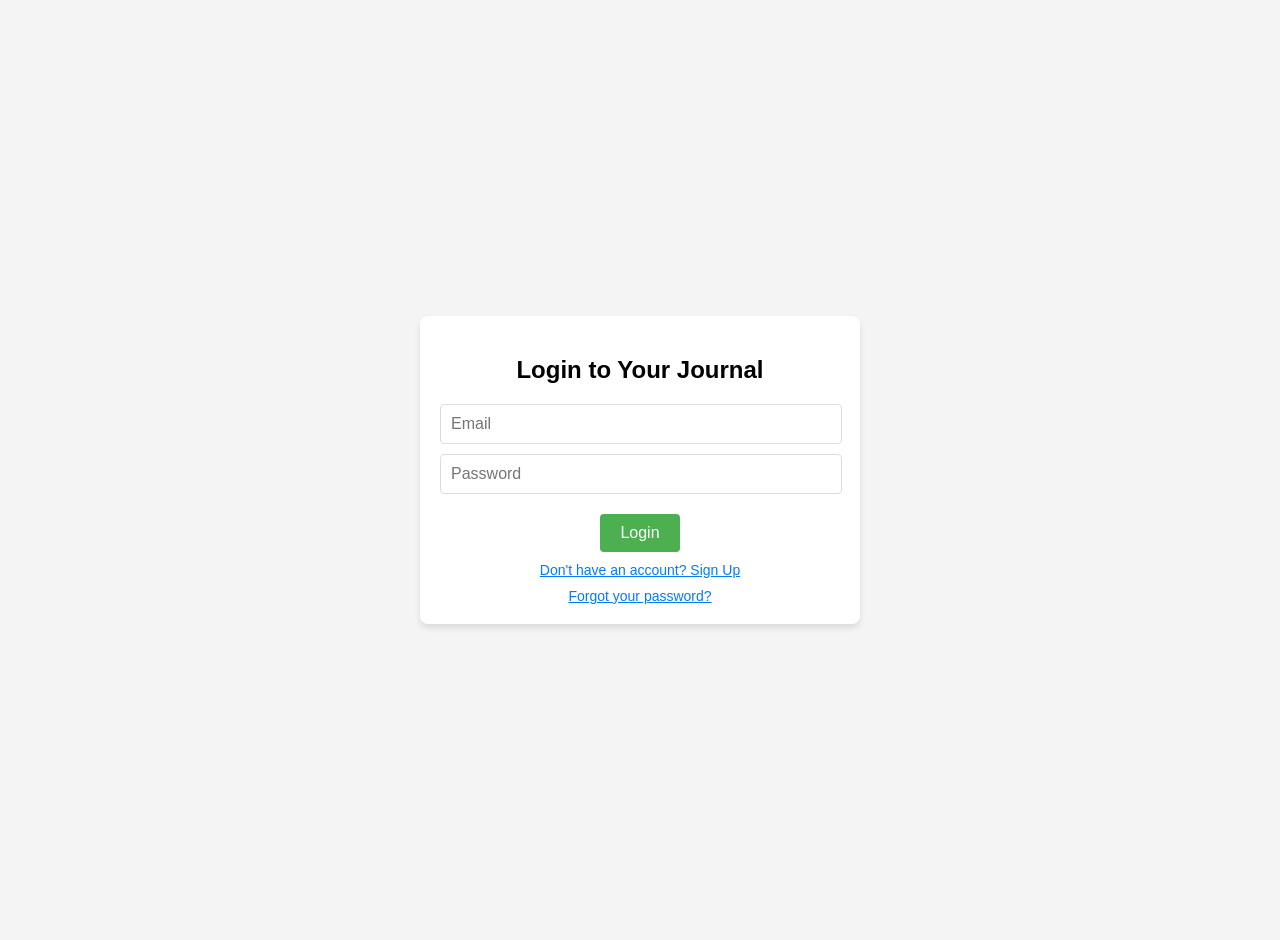
==== my-webapp/public/login.html @ 17fde897 "Working app with user login" ====
<!DOCTYPE html>
<html lang="en">
  <head>
    <meta charset="utf-8">
    <meta name="viewport" content="width=device-width, initial-scale=1">
    <title>Journal App - Login</title>

    <!-- Firebase SDK -->
    <script defer src="/__/firebase/10.14.1/firebase-app-compat.js"></script>
    <script defer src="/__/firebase/10.14.1/firebase-auth-compat.js"></script>
    <script defer src="/__/firebase/init.js"></script>

    <style>
      body {
        font-family: Arial, sans-serif;
        background-color: #f4f4f4;
        margin: 0;
        padding: 20px;
        display: flex;
        justify-content: center;
        align-items: center;
        height: 100vh;
      }

      .container {
        max-width: 400px;
        background-color: #fff;
        padding: 20px;
        border-radius: 8px;
        box-shadow: 0 4px 6px rgba(0, 0, 0, 0.1);
        text-align: center;
      }

      input {
        width: calc(100% - 20px);
        padding: 10px;
        margin-bottom: 10px;
        border: 1px solid #ddd;
        border-radius: 4px;
        font-size: 16px;
      }

      .btn {
        background-color: #4CAF50;
        color: white;
        padding: 10px 20px;
        border: none;
        cursor: pointer;
        border-radius: 4px;
        font-size: 16px;
        margin-top: 10px;
      }

      .btn:hover {
        background-color: #45a049;
      }

      .link {
        display: block;
        margin-top: 10px;
        font-size: 14px;
        color: #007bff;
        cursor: pointer;
        text-decoration: underline;
      }
    </style>
  </head>
  <body>
    <div class="container">
      <h2>Login to Your Journal</h2>
      <input type="email" id="email" placeholder="Email" required>
      <input type="password" id="password" placeholder="Password" required>
      <button id="login-btn" class="btn">Login</button>
      <p id="error-message" style="color: red; display: none;"></p>
      <span id="signup-link" class="link">Don't have an account? Sign Up</span>
      <span id="reset-link" class="link">Forgot your password?</span>
    </div>

    <script>
      document.addEventListener('DOMContentLoaded', function() {
        const auth = firebase.auth();
        const loginBtn = document.getElementById('login-btn');
        const emailInput = document.getElementById('email');
        const passwordInput = document.getElementById('password');
        const errorMessage = document.getElementById('error-message');
        const signupLink = document.getElementById('signup-link');
        const resetLink = document.getElementById('reset-link');

        // Login function
        loginBtn.onclick = function() {
          const email = emailInput.value;
          const password = passwordInput.value;

          auth.signInWithEmailAndPassword(email, password)
            .then(userCredential => {
              // Successful login
              window.location.href = 'index.html';  // Redirect to the main journal page
            })
            .catch(error => {
              console.error('Error logging in:', error);
              errorMessage.textContent = error.message;
              errorMessage.style.display = 'block';
            });
        };

        // Sign up function
        signupLink.onclick = function() {
          const email = prompt('Enter your email to sign up:');
          const password = prompt('Enter a password:');

          if (email && password) {
            auth.createUserWithEmailAndPassword(email, password)
              .then(userCredential => {
                // Successful sign up
                window.location.href = 'index.html';  // Redirect to the main journal page
              })
              .catch(error => {
                console.error('Error signing up:', error);
                errorMessage.textContent = error.message;
                errorMessage.style.display = 'block';
              });
          }
        };

        // Password reset function
        resetLink.onclick = function() {
          const email = prompt('Enter your email to reset your password:');

          if (email) {
            auth.sendPasswordResetEmail(email)
              .then(() => {
                alert('Password reset email sent!');
              })
              .catch(error => {
                console.error('Error sending password reset email:', error);
                errorMessage.textContent = error.message;
                errorMessage.style.display = 'block';
              });
          }
        };
      });
    </script>
  </body>
</html>
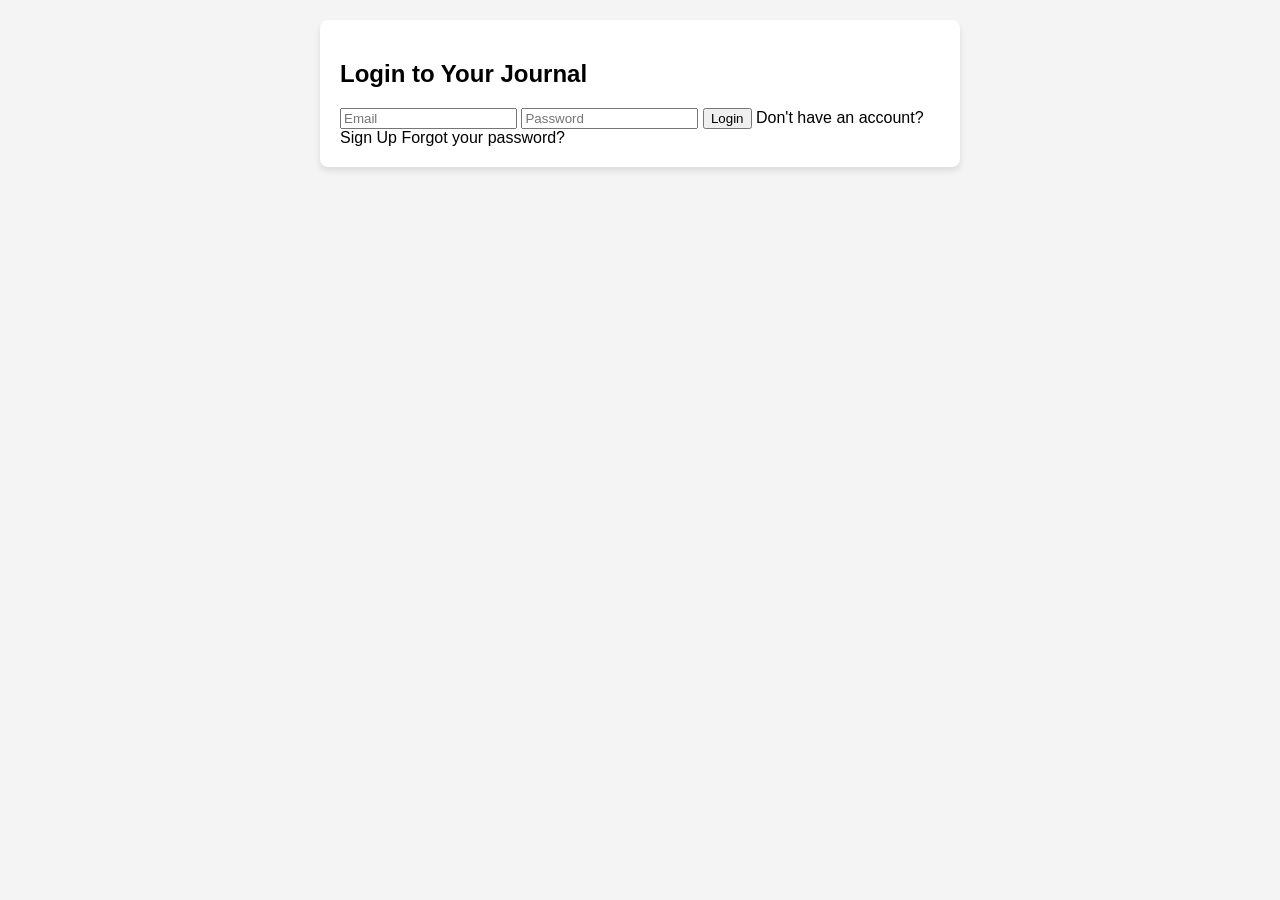
==== commit 69dfea9f: "Search function added" ====
--- a/my-webapp/public/login.html
+++ b/my-webapp/public/login.html
@@ -10,60 +10,8 @@
     <script defer src="/__/firebase/10.14.1/firebase-auth-compat.js"></script>
     <script defer src="/__/firebase/init.js"></script>
 
-    <style>
-      body {
-        font-family: Arial, sans-serif;
-        background-color: #f4f4f4;
-        margin: 0;
-        padding: 20px;
-        display: flex;
-        justify-content: center;
-        align-items: center;
-        height: 100vh;
-      }
-
-      .container {
-        max-width: 400px;
-        background-color: #fff;
-        padding: 20px;
-        border-radius: 8px;
-        box-shadow: 0 4px 6px rgba(0, 0, 0, 0.1);
-        text-align: center;
-      }
-
-      input {
-        width: calc(100% - 20px);
-        padding: 10px;
-        margin-bottom: 10px;
-        border: 1px solid #ddd;
-        border-radius: 4px;
-        font-size: 16px;
-      }
-
-      .btn {
-        background-color: #4CAF50;
-        color: white;
-        padding: 10px 20px;
-        border: none;
-        cursor: pointer;
-        border-radius: 4px;
-        font-size: 16px;
-        margin-top: 10px;
-      }
-
-      .btn:hover {
-        background-color: #45a049;
-      }
-
-      .link {
-        display: block;
-        margin-top: 10px;
-        font-size: 14px;
-        color: #007bff;
-        cursor: pointer;
-        text-decoration: underline;
-      }
-    </style>
+    <!-- Link to CSS File -->
+    <link rel="stylesheet" href="styles/style.css">
   </head>
   <body>
     <div class="container">
--- a/my-webapp/public/styles/style.css
+++ b/my-webapp/public/styles/style.css
@@ -0,0 +1,107 @@
+body {
+    font-family: Arial, sans-serif;
+    background-color: #f4f4f4;
+    margin: 0;
+    padding: 20px;
+  }
+  
+  .container {
+    max-width: 600px;
+    margin: 0 auto;
+    background-color: #fff;
+    padding: 20px;
+    border-radius: 8px;
+    box-shadow: 0 4px 6px rgba(0, 0, 0, 0.1);
+  }
+  
+  .logout-btn {
+    background-color: #f04a3e;
+    color: white;
+    padding: 10px;
+    border: none;
+    cursor: pointer;
+    border-radius: 4px;
+    font-size: 16px;
+    margin-bottom: 20px;
+  }
+  
+  textarea {
+    width: 100%;
+    height: 150px;
+    padding: 10px;
+    margin-bottom: 20px;
+    border: 1px solid #ddd;
+    border-radius: 4px;
+    font-size: 16px;
+  }
+  
+  .search-bar {
+    width: calc(100% - 20px);
+    padding: 10px;
+    margin-bottom: 20px;
+    border: 1px solid #ddd;
+    border-radius: 4px;
+    font-size: 16px;
+  }
+  
+  .entry-list {
+    list-style: none;
+    padding: 0;
+  }
+  
+  .entry-day {
+    font-size: 18px;
+    font-weight: bold;
+    color: #333;
+    margin-top: 20px;
+    margin-bottom: 10px;
+    border-bottom: 1px solid #ddd;
+    padding-bottom: 5px;
+  }
+  
+  .entry-list li {
+    margin-bottom: 15px;
+  }
+  
+  .entry {
+    background-color: #f9f9f9;
+    padding: 10px;
+    border: 1px solid #ddd;
+    border-radius: 4px;
+    box-shadow: 0 2px 4px rgba(0, 0, 0, 0.1);
+    position: relative;
+  }
+  
+  .timestamp {
+    font-size: 14px;
+    color: #555;
+    margin-bottom: 5px;
+    font-weight: bold;
+  }
+  
+  .entry-text {
+    font-size: 16px;
+    line-height: 1.6;
+    color: #333;
+    white-space: pre-wrap; /* Keeps line breaks in journal entries */
+  }
+  
+  .actions {
+    margin-top: 10px;
+  }
+  
+  .edit-btn, .delete-btn {
+    background-color: #f04a3e;
+    color: white;
+    border: none;
+    padding: 5px 10px;
+    cursor: pointer;
+    border-radius: 4px;
+    margin-right: 5px;
+    font-size: 14px;
+  }
+  
+  .edit-btn {
+    background-color: #4CAF50;
+  }
+  
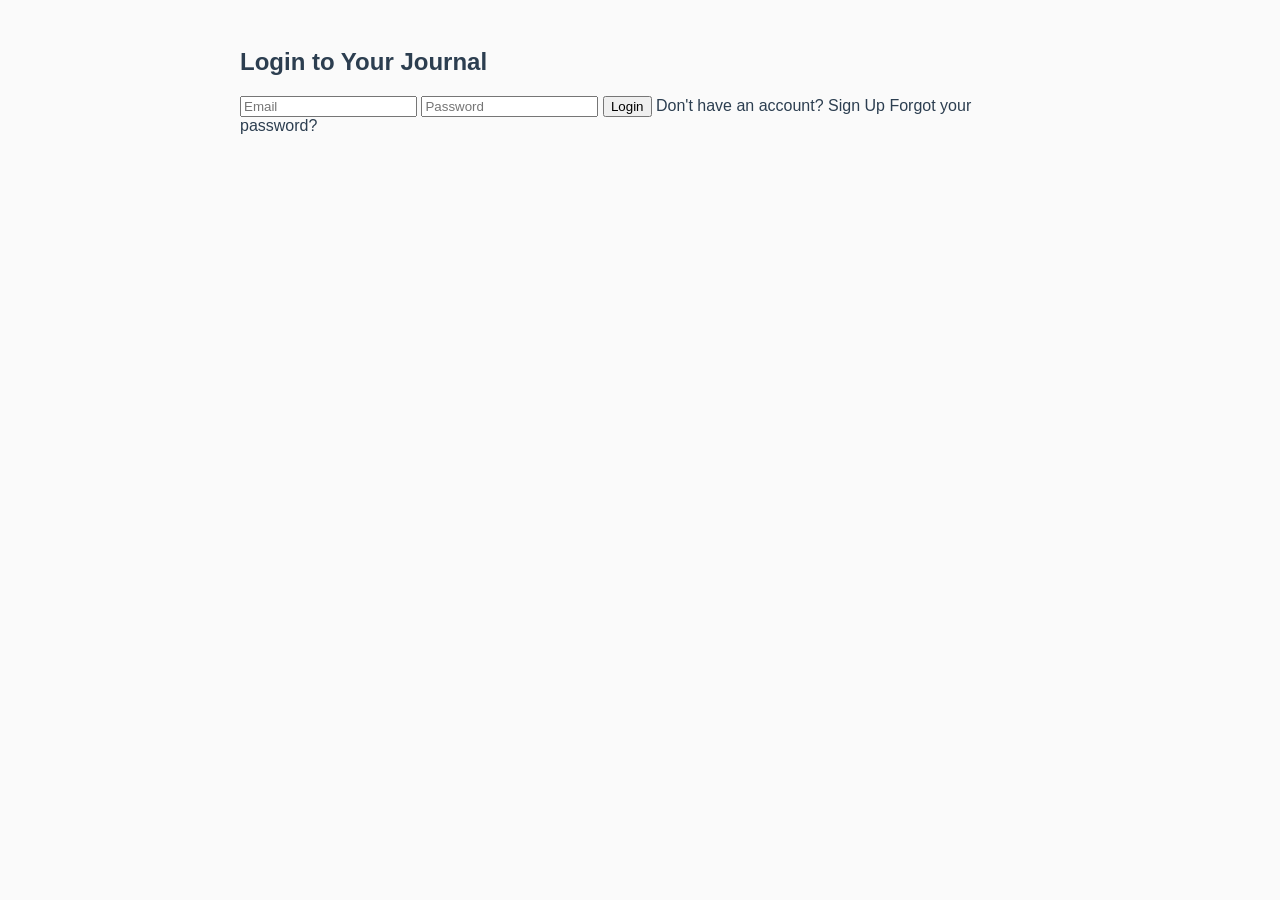
==== commit 0b4edbae: "Markdown, pin entries, export to TXT, inline editing, toasts, theme toggle, search, drag tabs, stats" ====
--- a/my-webapp/public/login.html
+++ b/my-webapp/public/login.html
@@ -20,6 +20,11 @@
       <input type="password" id="password" placeholder="Password" required>
       <button id="login-btn" class="btn">Login</button>
       <p id="error-message" style="color: red; display: none;"></p>
+      <div id="signup-form" style="display: none;">
+        <input type="email" id="signup-email" placeholder="Email" required>
+        <input type="password" id="signup-password" placeholder="Password" required>
+        <button id="signup-btn" class="btn">Sign Up</button>
+      </div>
       <span id="signup-link" class="link">Don't have an account? Sign Up</span>
       <span id="reset-link" class="link">Forgot your password?</span>
     </div>
@@ -33,6 +38,10 @@
         const errorMessage = document.getElementById('error-message');
         const signupLink = document.getElementById('signup-link');
         const resetLink = document.getElementById('reset-link');
+        const signupForm = document.getElementById('signup-form');
+        const signupBtn = document.getElementById('signup-btn');
+        const signupEmail = document.getElementById('signup-email');
+        const signupPassword = document.getElementById('signup-password');
 
         // Login function
         loginBtn.onclick = function() {
@@ -41,8 +50,7 @@
 
           auth.signInWithEmailAndPassword(email, password)
             .then(userCredential => {
-              // Successful login
-              window.location.href = 'index.html';  // Redirect to the main journal page
+              window.location.href = 'index.html';
             })
             .catch(error => {
               console.error('Error logging in:', error);
@@ -51,23 +59,32 @@
             });
         };
 
+        // Toggle signup form visibility
+        signupLink.onclick = function() {
+          signupForm.style.display = signupForm.style.display === 'none' ? 'block' : 'none';
+          errorMessage.style.display = 'none';
+        };
+
         // Sign up function
-        signupLink.onclick = function() {
-          const email = prompt('Enter your email to sign up:');
-          const password = prompt('Enter a password:');
+        signupBtn.onclick = function() {
+          const email = signupEmail.value;
+          const password = signupPassword.value;
 
-          if (email && password) {
-            auth.createUserWithEmailAndPassword(email, password)
-              .then(userCredential => {
-                // Successful sign up
-                window.location.href = 'index.html';  // Redirect to the main journal page
-              })
-              .catch(error => {
-                console.error('Error signing up:', error);
-                errorMessage.textContent = error.message;
-                errorMessage.style.display = 'block';
-              });
+          if (!email || !password) {
+            errorMessage.textContent = 'Please fill in both email and password.';
+            errorMessage.style.display = 'block';
+            return;
           }
+
+          auth.createUserWithEmailAndPassword(email, password)
+            .then(userCredential => {
+              window.location.href = 'index.html';
+            })
+            .catch(error => {
+              console.error('Error signing up:', error);
+              errorMessage.textContent = error.message;
+              errorMessage.style.display = 'block';
+            });
         };
 
         // Password reset function
--- a/my-webapp/public/styles/style.css
+++ b/my-webapp/public/styles/style.css
@@ -1,107 +1,644 @@
+/* Light Theme Styles */
 body {
-    font-family: Arial, sans-serif;
-    background-color: #f4f4f4;
-    margin: 0;
-    padding: 20px;
-  }
-  
-  .container {
-    max-width: 600px;
-    margin: 0 auto;
-    background-color: #fff;
-    padding: 20px;
-    border-radius: 8px;
-    box-shadow: 0 4px 6px rgba(0, 0, 0, 0.1);
-  }
-  
-  .logout-btn {
-    background-color: #f04a3e;
-    color: white;
-    padding: 10px;
-    border: none;
-    cursor: pointer;
-    border-radius: 4px;
-    font-size: 16px;
-    margin-bottom: 20px;
-  }
-  
-  textarea {
-    width: 100%;
-    height: 150px;
-    padding: 10px;
-    margin-bottom: 20px;
-    border: 1px solid #ddd;
-    border-radius: 4px;
-    font-size: 16px;
-  }
-  
-  .search-bar {
-    width: calc(100% - 20px);
-    padding: 10px;
-    margin-bottom: 20px;
-    border: 1px solid #ddd;
-    border-radius: 4px;
-    font-size: 16px;
-  }
-  
-  .entry-list {
-    list-style: none;
-    padding: 0;
-  }
-  
-  .entry-day {
-    font-size: 18px;
-    font-weight: bold;
-    color: #333;
-    margin-top: 20px;
-    margin-bottom: 10px;
-    border-bottom: 1px solid #ddd;
-    padding-bottom: 5px;
-  }
-  
-  .entry-list li {
-    margin-bottom: 15px;
-  }
-  
-  .entry {
-    background-color: #f9f9f9;
-    padding: 10px;
-    border: 1px solid #ddd;
-    border-radius: 4px;
-    box-shadow: 0 2px 4px rgba(0, 0, 0, 0.1);
-    position: relative;
-  }
-  
-  .timestamp {
-    font-size: 14px;
-    color: #555;
-    margin-bottom: 5px;
-    font-weight: bold;
-  }
-  
-  .entry-text {
-    font-size: 16px;
-    line-height: 1.6;
-    color: #333;
-    white-space: pre-wrap; /* Keeps line breaks in journal entries */
-  }
-  
-  .actions {
-    margin-top: 10px;
-  }
-  
-  .edit-btn, .delete-btn {
-    background-color: #f04a3e;
-    color: white;
-    border: none;
-    padding: 5px 10px;
-    cursor: pointer;
-    border-radius: 4px;
-    margin-right: 5px;
-    font-size: 14px;
-  }
-  
-  .edit-btn {
-    background-color: #4CAF50;
-  }
-  +  background-color: #FAFAFA; /* Soft white for light theme */
+  color: #2C3E50; /* Dark slate gray for primary text */
+  font-family: 'Roboto', sans-serif;
+}
+
+.dark-theme {
+  background-color: #181818; /* Almost black for dark theme */
+  color: #ECF0F1; /* Off-white for primary text */
+}
+
+/* General container styles */
+.container {
+  max-width: 800px;
+  margin: 0 auto;
+  padding: 20px;
+  border-radius: 10px;
+}
+
+/* Header */
+h1 {
+  text-align: left;
+  font-size: 2.5rem;
+  font-weight: 700;
+  margin-bottom: 20px;
+  background: linear-gradient(135deg, #B0B0B0, #F1F1F1, #B0B0B0);
+  background-clip: text;
+  -webkit-background-clip: text;
+  color: transparent;
+  letter-spacing: 2px;
+  text-shadow: 0 2px 5px rgba(0, 0, 0, 0.15);
+}
+
+/* Container for tabs with responsive flex settings */
+.tabs {
+  display: flex;
+  align-items: center;
+  gap: 10px;
+  flex-wrap: wrap;
+  margin-bottom: 10px;
+}
+
+/* Responsive tab styles */
+.tab {
+  flex: 1;
+  padding: 10px 15px;
+  min-width: 80px;
+  text-align: center;
+  background-color: #333;
+  border-radius: 5px;
+  cursor: pointer;
+  color: white;
+  transition: background-color 0.3s, color 0.3s;
+}
+
+.tab.active {
+  background-color: #00796B;
+  color: #AEEB4B;
+}
+
+.tab:hover {
+  background-color: #555;
+}
+
+/* Trash Button Styles */
+.delete-journal-btn {
+  flex-shrink: 0;
+  width: 40px;
+  height: 40px;
+  background-color: #FFFFFF;
+  color: #555555;
+  border: 1px solid #CCCCCC;
+  border-radius: 5px;
+  display: flex;
+  align-items: center;
+  justify-content: center;
+  cursor: pointer;
+  font-size: 1.2rem;
+  transition: background-color 0.3s, color 0.3s, box-shadow 0.3s;
+  box-shadow: 0 2px 4px rgba(0, 0, 0, 0.1);
+  margin-left: auto;
+}
+
+.delete-journal-btn:hover {
+  background-color: #F0F0F0;
+  color: #333333;
+  box-shadow: 0 4px 8px rgba(0, 0, 0, 0.15);
+}
+
+body.dark-theme .delete-journal-btn {
+  background-color: #333333;
+  color: #CCCCCC;
+  border: 1px solid #555555;
+  box-shadow: 0 2px 4px rgba(255, 255, 255, 0.1);
+}
+
+body.dark-theme .delete-journal-btn:hover {
+  background-color: #3A3A3A;
+  color: #FFFFFF;
+  box-shadow: 0 4px 8px rgba(255, 255, 255, 0.15);
+}
+
+/* PLUS Button Styles */
+.add-journal-btn {
+  flex-shrink: 0;
+  font-size: 1.5rem;
+  width: 40px;
+  height: 40px;
+  border-radius: 5px;
+  display: flex;
+  align-items: center;
+  justify-content: center;
+  background-color: #D3D3D3;
+  color: white;
+  border: none;
+  cursor: pointer;
+  transition: background-color 0.3s;
+}
+
+.add-journal-btn:hover {
+  background-color: #B0B0B0;
+}
+
+/* Entry Text Area Container */
+.entry-container {
+  position: relative;
+  display: flex;
+  align-items: flex-start;
+}
+
+#journalEntry {
+  width: 100%;
+  min-height: 100px;
+  padding: 14px 50px 14px 14px;
+  border: 1px solid #ccc;
+  border-radius: 10px;
+  font-size: 1rem;
+  font-family: inherit;
+  line-height: 1.5;
+  resize: none;
+  box-sizing: border-box;
+  transition: border-color 0.2s, box-shadow 0.2s;
+}
+
+#journalEntry:focus {
+  outline: none;
+  border-color: #00796B;
+  box-shadow: 0 0 0 3px rgba(0,121,107,0.15);
+}
+
+body.dark-theme #journalEntry {
+  background: #2a2a2a;
+  color: #ECF0F1;
+  border-color: #444;
+}
+
+body.dark-theme #journalEntry:focus {
+  border-color: #00796B;
+  box-shadow: 0 0 0 3px rgba(0,121,107,0.25);
+}
+
+.save-btn {
+  position: absolute;
+  right: 10px;
+  top: 10px;
+  font-size: 1.3rem;
+  background-color: #00796B;
+  color: white;
+  border: none;
+  border-radius: 8px;
+  width: 36px;
+  height: 36px;
+  display: flex;
+  align-items: center;
+  justify-content: center;
+  cursor: pointer;
+  transition: background-color 0.2s, transform 0.2s;
+}
+
+.save-btn:hover {
+  background-color: #00695C;
+  transform: scale(1.05);
+}
+
+.save-btn:active {
+  transform: scale(0.95);
+}
+
+body.dark-theme .save-btn {
+  background-color: #00897B;
+}
+
+body.dark-theme .save-btn:hover {
+  background-color: #00796B;
+}
+
+/* Character Counter */
+#char-counter {
+  text-align: right;
+  font-size: 0.8rem;
+  color: #999;
+  margin-top: 4px;
+  padding-right: 4px;
+}
+
+body.dark-theme #char-counter {
+  color: #777;
+}
+
+/* Full-width Search Bar */
+.search-bar {
+  width: 100%;
+  padding: 10px;
+  border: 1px solid #ccc;
+  border-radius: 5px;
+  font-size: 1rem;
+  margin-bottom: 20px;
+  box-sizing: border-box;
+}
+
+/* Logout button */
+.logout-btn {
+  padding: 12px 20px;
+  background-color: #FF7043;
+  color: white;
+  border: none;
+  border-radius: 5px;
+  cursor: pointer;
+  font-size: 1rem;
+  transition: background-color 0.3s;
+}
+
+.logout-btn:hover {
+  background-color: #FF5722;
+}
+
+/* Entry list styles */
+.entry-list {
+  list-style-type: none;
+  padding: 0;
+}
+
+/* Date Banner Styling */
+.entry-day {
+  font-weight: bold;
+  margin: 16px 0 8px;
+  color: #2C3E50;
+  font-size: 0.95rem;
+}
+
+body.dark-theme .entry-day {
+  color: #AEEB4B !important;
+}
+
+/* Entry Card */
+.entry {
+  background: white;
+  border-radius: 10px;
+  padding: 16px;
+  margin-bottom: 10px;
+  box-shadow: 0 1px 3px rgba(0,0,0,0.08), 0 1px 2px rgba(0,0,0,0.06);
+  display: flex;
+  align-items: flex-start;
+  gap: 12px;
+  transition: box-shadow 0.2s ease, transform 0.2s ease;
+}
+
+.entry:hover {
+  box-shadow: 0 4px 12px rgba(0,0,0,0.1), 0 2px 4px rgba(0,0,0,0.06);
+  transform: translateY(-1px);
+}
+
+body.dark-theme .entry {
+  background: #2a2a2a;
+  box-shadow: 0 1px 3px rgba(0,0,0,0.3);
+}
+
+body.dark-theme .entry:hover {
+  box-shadow: 0 4px 12px rgba(0,0,0,0.4);
+}
+
+.timestamp {
+  font-size: 0.85rem;
+  color: #999;
+  min-width: 50px;
+  text-align: left;
+  flex-shrink: 0;
+  padding-top: 2px;
+}
+
+body.dark-theme .timestamp {
+  color: #FFA726;
+}
+
+.entry-text {
+  flex: 1;
+  line-height: 1.5;
+  white-space: pre-wrap;
+  word-break: break-word;
+}
+
+.actions {
+  display: flex;
+  gap: 4px;
+  align-items: center;
+  flex-shrink: 0;
+}
+
+.edit-btn, .delete-btn {
+  background: none;
+  border: none;
+  cursor: pointer;
+  font-size: 1rem;
+  padding: 4px 6px;
+  border-radius: 6px;
+  transition: background 0.2s;
+  line-height: 1;
+}
+
+.edit-btn:hover, .delete-btn:hover {
+  background: rgba(0,0,0,0.06);
+}
+
+body.dark-theme .edit-btn:hover,
+body.dark-theme .delete-btn:hover {
+  background: rgba(255,255,255,0.1);
+}
+
+.entry-checkbox {
+  width: 16px;
+  height: 16px;
+  cursor: pointer;
+}
+
+/* Theme toggle button styles */
+.theme-toggle-container {
+  position: fixed;
+  top: 10px;
+  right: 10px;
+  z-index: 100;
+}
+
+.theme-toggle {
+  width: 44px;
+  height: 44px;
+  border-radius: 50%;
+  background: #f0c040;
+  border: 2px solid #d4a020;
+  cursor: pointer;
+  display: flex;
+  align-items: center;
+  justify-content: center;
+  font-size: 1.3rem;
+  transition: transform 0.4s ease, background 0.3s ease, border-color 0.3s ease;
+  box-shadow: 0 2px 8px rgba(0,0,0,0.15);
+}
+
+.theme-toggle:hover {
+  transform: scale(1.1);
+}
+
+.theme-toggle.spin {
+  animation: spin 0.5s ease;
+}
+
+body.dark-theme .theme-toggle {
+  background: #2c3e50;
+  border-color: #1a252f;
+}
+
+/* Stats Bar */
+#stats-bar {
+  display: flex;
+  gap: 20px;
+  margin-bottom: 16px;
+  padding: 12px 16px;
+  background: linear-gradient(135deg, #e8f5e9, #f1f8e9);
+  border-radius: 10px;
+  font-size: 0.9rem;
+}
+
+body.dark-theme #stats-bar {
+  background: linear-gradient(135deg, #1b2a1b, #2a2a1b);
+  color: #ccc;
+}
+
+.stat {
+  display: flex;
+  align-items: center;
+  gap: 6px;
+}
+
+.stat-icon {
+  font-size: 1.2rem;
+}
+
+.stat-value {
+  font-weight: 700;
+  font-size: 1.1rem;
+}
+
+.stat-label {
+  color: #666;
+}
+
+body.dark-theme .stat-label {
+  color: #999;
+}
+
+/* Draggable tab cursor styles */
+.tab[draggable="true"] {
+  cursor: grab;
+}
+
+.tab[draggable="true"]:active {
+  cursor: grabbing;
+  opacity: 0.7;
+}
+
+/* Toast Notification Styles */
+#toast-container {
+  position: fixed;
+  top: 60px;
+  right: 16px;
+  z-index: 1000;
+  display: flex;
+  flex-direction: column;
+  gap: 8px;
+}
+
+.toast {
+  padding: 12px 20px;
+  border-radius: 8px;
+  color: white;
+  font-size: 0.95rem;
+  box-shadow: 0 4px 12px rgba(0,0,0,0.2);
+  animation: toastIn 0.3s ease, toastOut 0.3s ease 2.7s forwards;
+  max-width: 320px;
+}
+
+.toast.success { background: #2E7D32; }
+.toast.error { background: #C62828; }
+.toast.info { background: #1565C0; }
+
+@keyframes toastIn {
+  from { transform: translateX(100%); opacity: 0; }
+  to { transform: translateX(0); opacity: 1; }
+}
+
+@keyframes toastOut {
+  from { transform: translateX(0); opacity: 1; }
+  to { transform: translateX(100%); opacity: 0; }
+}
+
+/* Spinner */
+@keyframes spin {
+  to { transform: rotate(360deg); }
+}
+
+.save-btn.spinning .arrow {
+  display: inline-block;
+  animation: spin 0.8s linear infinite;
+}
+
+/* Inline Edit Styles */
+.edit-textarea {
+  width: 100%;
+  min-height: 60px;
+  padding: 8px;
+  border: 1px solid #00796B;
+  border-radius: 5px;
+  font-size: 0.95rem;
+  font-family: inherit;
+  resize: vertical;
+  box-sizing: border-box;
+}
+
+.edit-actions {
+  display: flex;
+  gap: 6px;
+  margin-top: 6px;
+}
+
+.edit-save-btn, .edit-cancel-btn {
+  padding: 4px 12px;
+  border: none;
+  border-radius: 4px;
+  cursor: pointer;
+  font-size: 0.85rem;
+}
+
+.edit-save-btn {
+  background: #00796B;
+  color: white;
+}
+
+.edit-cancel-btn {
+  background: #ccc;
+  color: #333;
+}
+
+.entry-text.hidden { display: none; }
+
+/* Empty State */
+.empty-state {
+  text-align: center;
+  padding: 40px 20px;
+  color: #999;
+}
+
+.empty-state .empty-icon {
+  font-size: 3rem;
+  margin-bottom: 12px;
+}
+
+.empty-state p {
+  font-size: 1.1rem;
+  margin: 0;
+}
+
+body.dark-theme .empty-state {
+  color: #777;
+}
+
+/* Search Row */
+.search-row {
+  display: flex;
+  gap: 8px;
+  margin-bottom: 20px;
+}
+
+.search-row .search-bar {
+  margin-bottom: 0;
+  flex: 1;
+}
+
+.date-filter {
+  padding: 10px;
+  border: 1px solid #ccc;
+  border-radius: 5px;
+  font-size: 0.9rem;
+  background: white;
+  color: #333;
+  cursor: pointer;
+  box-sizing: border-box;
+}
+
+body.dark-theme .date-filter {
+  background: #333;
+  color: #ECF0F1;
+  border-color: #555;
+}
+
+/* Pin Button */
+.pin-btn {
+  background: none;
+  border: none;
+  cursor: pointer;
+  font-size: 1rem;
+  padding: 4px 6px;
+  border-radius: 6px;
+  transition: background 0.2s;
+  line-height: 1;
+}
+
+.pin-btn:hover {
+  background: rgba(0,0,0,0.06);
+}
+
+body.dark-theme .pin-btn:hover {
+  background: rgba(255,255,255,0.1);
+}
+
+/* Pinned Entry */
+.entry.pinned {
+  border-left: 3px solid #FFA000;
+}
+
+.entry-pin {
+  font-size: 0.9rem;
+  flex-shrink: 0;
+  min-width: 20px;
+}
+
+/* Export Button */
+.export-btn {
+  padding: 12px 20px;
+  background-color: #00796B;
+  color: white;
+  border: none;
+  border-radius: 5px;
+  cursor: pointer;
+  font-size: 1rem;
+  transition: background-color 0.3s;
+  margin-right: 8px;
+}
+
+.export-btn:hover {
+  background-color: #00695C;
+}
+
+/* Markdown Styles */
+.entry-text pre {
+  background: #f5f5f5;
+  padding: 12px;
+  border-radius: 6px;
+  overflow-x: auto;
+  font-size: 0.9rem;
+  margin: 8px 0;
+}
+
+.entry-text code {
+  background: #f0f0f0;
+  padding: 2px 6px;
+  border-radius: 4px;
+  font-size: 0.9em;
+  font-family: 'Courier New', monospace;
+}
+
+.entry-text pre code {
+  background: none;
+  padding: 0;
+  border-radius: 0;
+}
+
+.entry-text h2, .entry-text h3, .entry-text h4 {
+  margin: 12px 0 6px;
+  color: inherit;
+}
+
+.entry-text li {
+  margin-left: 20px;
+  list-style-type: disc;
+}
+
+body.dark-theme .entry-text pre {
+  background: #333;
+}
+
+body.dark-theme .entry-text code {
+  background: #444;
+  color: #ECF0F1;
+}
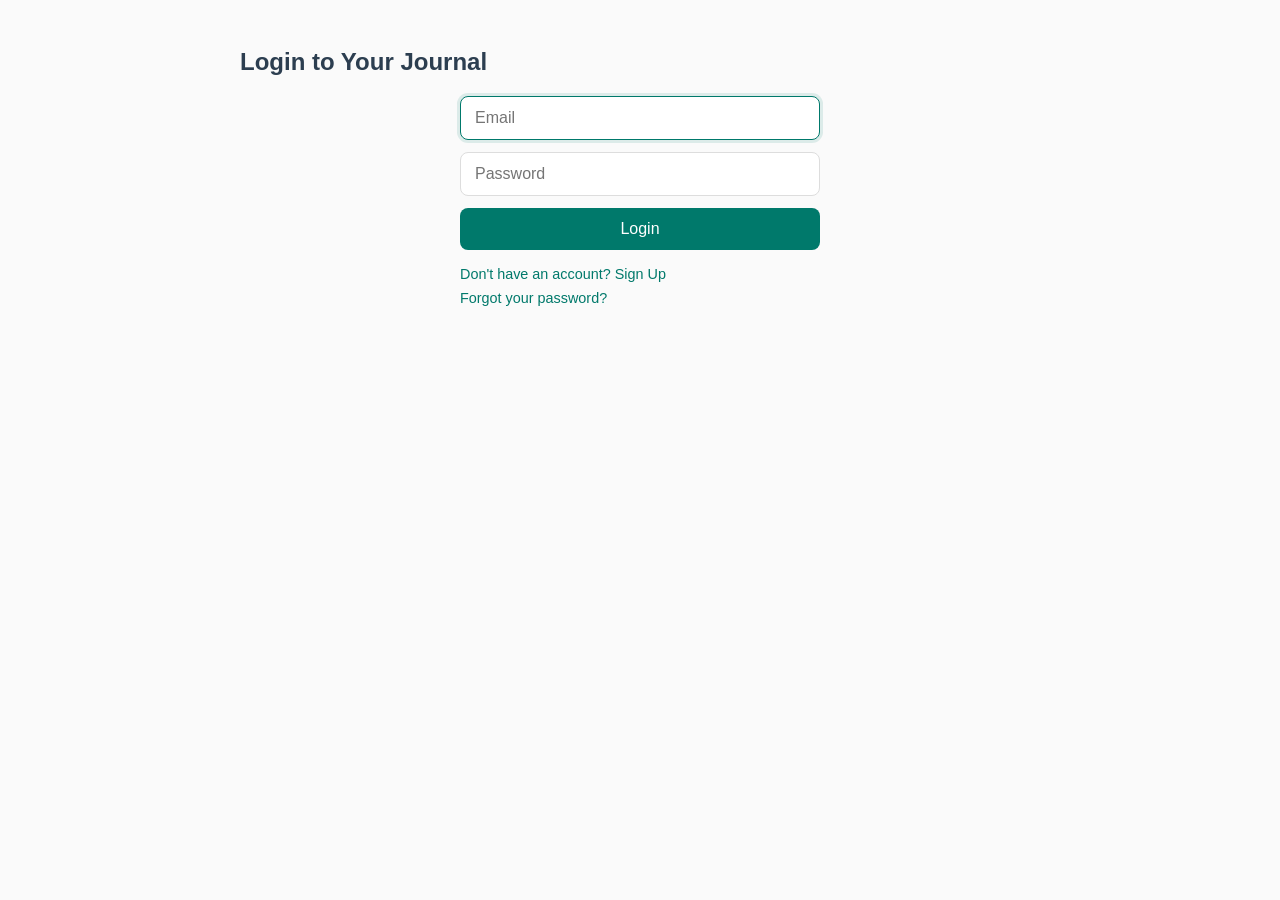
==== commit 5ed6ca2b: "UI overhaul: toolbar menu, tab color cycling, themed login, custom modal, responsive fixes - Header " ====
--- a/my-webapp/public/login.html
+++ b/my-webapp/public/login.html
@@ -16,17 +16,29 @@
   <body>
     <div class="container">
       <h2>Login to Your Journal</h2>
-      <input type="email" id="email" placeholder="Email" required>
-      <input type="password" id="password" placeholder="Password" required>
-      <button id="login-btn" class="btn">Login</button>
-      <p id="error-message" style="color: red; display: none;"></p>
-      <div id="signup-form" style="display: none;">
-        <input type="email" id="signup-email" placeholder="Email" required>
-        <input type="password" id="signup-password" placeholder="Password" required>
-        <button id="signup-btn" class="btn">Sign Up</button>
+      <div class="auth-form">
+        <input type="email" id="email" class="auth-input" placeholder="Email" required autofocus>
+        <input type="password" id="password" class="auth-input" placeholder="Password" required>
+        <button id="login-btn" class="btn">Login</button>
+        <p id="error-message" style="color: red; display: none;"></p>
+
+        <div id="signup-form" style="display: none;">
+          <input type="email" id="signup-email" class="auth-input" placeholder="Email" required>
+          <input type="password" id="signup-password" class="auth-input" placeholder="Password" required>
+          <button id="signup-btn" class="btn">Sign Up</button>
+        </div>
+
+        <div id="reset-form" style="display: none;">
+          <input type="email" id="reset-email" class="auth-input" placeholder="Enter your email" required>
+          <button id="send-reset-btn" class="btn" style="background:#FF7043;">Send Reset Link</button>
+          <button id="cancel-reset-btn" class="btn cancel-btn">Cancel</button>
+        </div>
+
+        <div class="auth-links">
+          <span id="signup-link" class="link">Don't have an account? Sign Up</span>
+          <span id="reset-link" class="link">Forgot your password?</span>
+        </div>
       </div>
-      <span id="signup-link" class="link">Don't have an account? Sign Up</span>
-      <span id="reset-link" class="link">Forgot your password?</span>
     </div>
 
     <script>
@@ -42,11 +54,39 @@
         const signupBtn = document.getElementById('signup-btn');
         const signupEmail = document.getElementById('signup-email');
         const signupPassword = document.getElementById('signup-password');
+        const resetForm = document.getElementById('reset-form');
+        const resetEmail = document.getElementById('reset-email');
+        const sendResetBtn = document.getElementById('send-reset-btn');
+        const cancelResetBtn = document.getElementById('cancel-reset-btn');
+
+        function setLoading(btn, loading, text, originalText) {
+          if (loading) {
+            btn.setAttribute('data-text', btn.textContent);
+            btn.disabled = true;
+            btn.textContent = text || 'Loading...';
+          } else {
+            btn.disabled = false;
+            btn.textContent = originalText || btn.getAttribute('data-text') || text;
+          }
+        }
+
+        function showError(msg) {
+          errorMessage.textContent = msg;
+          errorMessage.style.display = 'block';
+        }
+
+        function hideError() {
+          errorMessage.style.display = 'none';
+        }
 
         // Login function
         loginBtn.onclick = function() {
           const email = emailInput.value;
           const password = passwordInput.value;
+
+          if (!email || !password) { showError('Please fill in both fields.'); return; }
+          hideError();
+          setLoading(loginBtn, true, 'Logging in...');
 
           auth.signInWithEmailAndPassword(email, password)
             .then(userCredential => {
@@ -54,15 +94,24 @@
             })
             .catch(error => {
               console.error('Error logging in:', error);
-              errorMessage.textContent = error.message;
-              errorMessage.style.display = 'block';
+              showError(error.message);
+              setLoading(loginBtn, false, '', 'Login');
             });
         };
 
+        function handleLoginKey(e) {
+          if (e.key === 'Enter') loginBtn.click();
+        }
+        emailInput.addEventListener('keydown', handleLoginKey);
+        passwordInput.addEventListener('keydown', handleLoginKey);
+
         // Toggle signup form visibility
         signupLink.onclick = function() {
-          signupForm.style.display = signupForm.style.display === 'none' ? 'block' : 'none';
-          errorMessage.style.display = 'none';
+          const hidden = signupForm.style.display === 'none';
+          signupForm.style.display = hidden ? 'block' : 'none';
+          resetForm.style.display = 'none';
+          hideError();
+          if (hidden) setTimeout(() => signupEmail.focus(), 100);
         };
 
         // Sign up function
@@ -70,11 +119,9 @@
           const email = signupEmail.value;
           const password = signupPassword.value;
 
-          if (!email || !password) {
-            errorMessage.textContent = 'Please fill in both email and password.';
-            errorMessage.style.display = 'block';
-            return;
-          }
+          if (!email || !password) { showError('Please fill in both fields.'); return; }
+          hideError();
+          setLoading(signupBtn, true, 'Signing up...');
 
           auth.createUserWithEmailAndPassword(email, password)
             .then(userCredential => {
@@ -82,27 +129,58 @@
             })
             .catch(error => {
               console.error('Error signing up:', error);
-              errorMessage.textContent = error.message;
-              errorMessage.style.display = 'block';
+              showError(error.message);
+              setLoading(signupBtn, false, '', 'Sign Up');
             });
         };
 
-        // Password reset function
+        function handleSignupKey(e) {
+          if (e.key === 'Enter') signupBtn.click();
+        }
+        signupEmail.addEventListener('keydown', handleSignupKey);
+        signupPassword.addEventListener('keydown', handleSignupKey);
+
+        // Password reset
         resetLink.onclick = function() {
-          const email = prompt('Enter your email to reset your password:');
+          resetForm.style.display = 'block';
+          signupForm.style.display = 'none';
+          hideError();
+          resetEmail.value = emailInput.value;
+          setTimeout(() => resetEmail.focus(), 100);
+        };
 
-          if (email) {
-            auth.sendPasswordResetEmail(email)
-              .then(() => {
-                alert('Password reset email sent!');
-              })
-              .catch(error => {
-                console.error('Error sending password reset email:', error);
-                errorMessage.textContent = error.message;
-                errorMessage.style.display = 'block';
-              });
-          }
+        sendResetBtn.onclick = function() {
+          const email = resetEmail.value;
+          if (!email) { showError('Please enter your email.'); return; }
+          hideError();
+          setLoading(sendResetBtn, true, 'Sending...');
+
+          auth.sendPasswordResetEmail(email)
+            .then(() => {
+              setLoading(sendResetBtn, false, 'Send Reset Link');
+              resetForm.style.display = 'none';
+              showError('Password reset email sent! Check your inbox.');
+              errorMessage.style.color = '#2E7D32';
+            })
+            .catch(error => {
+              console.error('Error sending password reset email:', error);
+              showError(error.message);
+              setLoading(sendResetBtn, false, '', 'Send Reset Link');
+            });
         };
+
+        cancelResetBtn.onclick = function() {
+          resetForm.style.display = 'none';
+          hideError();
+          errorMessage.style.color = 'red';
+        };
+
+        resetEmail.addEventListener('keydown', function(e) {
+          if (e.key === 'Enter') sendResetBtn.click();
+        });
+
+        // Auto-focus email field
+        emailInput.focus();
       });
     </script>
   </body>
--- a/my-webapp/public/styles/style.css
+++ b/my-webapp/public/styles/style.css
@@ -15,52 +15,209 @@
   max-width: 800px;
   margin: 0 auto;
   padding: 20px;
+  padding-top: max(20px, env(safe-area-inset-top));
+  padding-right: max(20px, env(safe-area-inset-right));
+  padding-left: max(20px, env(safe-area-inset-left));
   border-radius: 10px;
 }
 
 /* Header */
+.header-row {
+  display: flex;
+  align-items: center;
+  justify-content: space-between;
+  margin-bottom: 16px;
+  gap: 8px;
+  flex-wrap: nowrap;
+}
+
+.toolbar {
+  display: flex;
+  align-items: center;
+  gap: 6px;
+  margin-left: auto;
+  min-width: 0;
+  flex-shrink: 1;
+}
+
+.toolbar #user-info {
+  font-size: 0.8rem;
+  color: #888;
+  max-width: 100px;
+  overflow: hidden;
+  text-overflow: ellipsis;
+  white-space: nowrap;
+  flex-shrink: 1;
+}
+
+@media (min-width: 500px) {
+  .toolbar #user-info { max-width: 140px; font-size: 0.85rem; }
+}
+
+body.dark-theme .toolbar #user-info {
+  color: #aaa;
+}
+
+/* Menu / Dropdown */
+.menu-container {
+  position: relative;
+  display: flex;
+  align-items: center;
+}
+
+.menu-btn {
+  width: 34px;
+  height: 34px;
+  border-radius: 6px;
+  background: transparent;
+  color: #666;
+  border: none;
+  cursor: pointer;
+  font-size: 1.3rem;
+  display: flex;
+  align-items: center;
+  justify-content: center;
+  transition: background 0.2s;
+}
+
+.menu-btn:hover {
+  background: rgba(0,0,0,0.06);
+}
+
+body.dark-theme .menu-btn {
+  color: #ccc;
+}
+
+body.dark-theme .menu-btn:hover {
+  background: rgba(255,255,255,0.1);
+}
+
+.dropdown-menu {
+  position: absolute;
+  top: 44px;
+  right: -4px;
+  background: white;
+  border-radius: 10px;
+  box-shadow: 0 4px 20px rgba(0,0,0,0.15);
+  min-width: 180px;
+  width: max-content;
+  padding: 6px;
+  z-index: 500;
+  animation: fadeIn 0.15s ease;
+  overflow: hidden;
+}
+
+body.dark-theme .dropdown-menu {
+  background: #2a2a2a;
+  box-shadow: 0 4px 20px rgba(0,0,0,0.4);
+}
+
+.dropdown-item {
+  width: 100%;
+  padding: 10px 14px;
+  border: none;
+  background: none;
+  cursor: pointer;
+  font-size: 0.9rem;
+  color: #333;
+  border-radius: 6px;
+  display: flex;
+  align-items: center;
+  gap: 8px;
+  text-align: left;
+  font-family: inherit;
+  transition: background 0.15s;
+}
+
+.dropdown-item:hover {
+  background: rgba(0,0,0,0.05);
+}
+
+body.dark-theme .dropdown-item {
+  color: #ECF0F1;
+}
+
+body.dark-theme .dropdown-item:hover {
+  background: rgba(255,255,255,0.08);
+}
+
+.dropdown-divider {
+  height: 1px;
+  background: #eee;
+  margin: 4px 8px;
+}
+
+body.dark-theme .dropdown-divider {
+  background: #444;
+}
+
+
+
 h1 {
-  text-align: left;
-  font-size: 2.5rem;
+  font-size: 1.5rem;
   font-weight: 700;
-  margin-bottom: 20px;
-  background: linear-gradient(135deg, #B0B0B0, #F1F1F1, #B0B0B0);
+  margin: 0;
+  background: linear-gradient(135deg, #00796B, #4DB6AC);
   background-clip: text;
   -webkit-background-clip: text;
   color: transparent;
-  letter-spacing: 2px;
-  text-shadow: 0 2px 5px rgba(0, 0, 0, 0.15);
+  letter-spacing: 0.5px;
+  flex-shrink: 0;
+}
+
+@media (min-width: 500px) {
+  h1 { font-size: 2rem; letter-spacing: 1px; }
 }
 
 /* Container for tabs with responsive flex settings */
 .tabs {
   display: flex;
   align-items: center;
-  gap: 10px;
+  gap: 8px;
   flex-wrap: wrap;
   margin-bottom: 10px;
 }
 
 /* Responsive tab styles */
 .tab {
-  flex: 1;
-  padding: 10px 15px;
-  min-width: 80px;
+  padding: 8px 12px;
   text-align: center;
-  background-color: #333;
+  background-color: hsl(var(--th), 40%, 82%);
   border-radius: 5px;
   cursor: pointer;
-  color: white;
+  color: #333;
   transition: background-color 0.3s, color 0.3s;
+  user-select: none;
+  white-space: nowrap;
+  font-size: 0.85rem;
+}
+
+@media (min-width: 500px) {
+  .tab { padding: 10px 15px; font-size: 1rem; }
 }
 
 .tab.active {
-  background-color: #00796B;
-  color: #AEEB4B;
+  background-color: hsl(var(--th), 55%, 72%);
+  color: #222;
+  font-weight: 600;
 }
 
 .tab:hover {
-  background-color: #555;
+  background-color: hsl(var(--th), 45%, 76%);
+}
+
+body.dark-theme .tab {
+  background-color: hsl(var(--th), 30%, 20%);
+  color: #e0e0e0;
+}
+
+body.dark-theme .tab.active {
+  background-color: hsl(var(--th), 45%, 28%);
+  color: #fff;
+}
+
+body.dark-theme .tab:hover {
+  background-color: hsl(var(--th), 35%, 25%);
 }
 
 /* Trash Button Styles */
@@ -111,7 +268,7 @@
   display: flex;
   align-items: center;
   justify-content: center;
-  background-color: #D3D3D3;
+  background-color: #00796B;
   color: white;
   border: none;
   cursor: pointer;
@@ -119,7 +276,15 @@
 }
 
 .add-journal-btn:hover {
-  background-color: #B0B0B0;
+  background-color: #00695C;
+}
+
+body.dark-theme .add-journal-btn {
+  background-color: #00897B;
+}
+
+body.dark-theme .add-journal-btn:hover {
+  background-color: #00796B;
 }
 
 /* Entry Text Area Container */
@@ -127,6 +292,7 @@
   position: relative;
   display: flex;
   align-items: flex-start;
+  margin-top: 24px;
 }
 
 #journalEntry {
@@ -217,25 +383,35 @@
   font-size: 1rem;
   margin-bottom: 20px;
   box-sizing: border-box;
-}
-
-/* Logout button */
-.logout-btn {
-  padding: 12px 20px;
-  background-color: #FF7043;
-  color: white;
-  border: none;
-  border-radius: 5px;
-  cursor: pointer;
-  font-size: 1rem;
-  transition: background-color 0.3s;
-}
-
-.logout-btn:hover {
-  background-color: #FF5722;
+  outline: none;
+  transition: border-color 0.2s, box-shadow 0.2s;
+}
+
+.search-bar:focus {
+  border-color: #00796B;
+  box-shadow: 0 0 0 3px rgba(0,121,107,0.12);
+}
+
+body.dark-theme .search-bar:focus {
+  border-color: #00796B;
+  box-shadow: 0 0 0 3px rgba(0,121,107,0.25);
 }
 
 /* Entry list styles */
+.entries-section {
+  margin-top: 32px;
+}
+
+.section-divider {
+  height: 1px;
+  background: #e0e0e0;
+  margin-bottom: 16px;
+}
+
+body.dark-theme .section-divider {
+  background: #444;
+}
+
 .entry-list {
   list-style-type: none;
   padding: 0;
@@ -243,14 +419,25 @@
 
 /* Date Banner Styling */
 .entry-day {
-  font-weight: bold;
-  margin: 16px 0 8px;
+  font-weight: 600;
+  margin: 20px 0 8px;
+  padding-bottom: 4px;
+  border-bottom: 1px solid #ddd;
   color: #2C3E50;
-  font-size: 0.95rem;
+  font-size: 1rem;
+  display: flex;
+  align-items: center;
+  gap: 6px;
+}
+
+.entry-day::before {
+  content: '📅';
+  font-size: 0.85rem;
 }
 
 body.dark-theme .entry-day {
   color: #AEEB4B !important;
+  border-bottom-color: #444;
 }
 
 /* Entry Card */
@@ -327,62 +514,20 @@
   background: rgba(255,255,255,0.1);
 }
 
-.entry-checkbox {
-  width: 16px;
-  height: 16px;
-  cursor: pointer;
-}
-
-/* Theme toggle button styles */
-.theme-toggle-container {
-  position: fixed;
-  top: 10px;
-  right: 10px;
-  z-index: 100;
-}
-
-.theme-toggle {
-  width: 44px;
-  height: 44px;
-  border-radius: 50%;
-  background: #f0c040;
-  border: 2px solid #d4a020;
-  cursor: pointer;
-  display: flex;
-  align-items: center;
-  justify-content: center;
-  font-size: 1.3rem;
-  transition: transform 0.4s ease, background 0.3s ease, border-color 0.3s ease;
-  box-shadow: 0 2px 8px rgba(0,0,0,0.15);
-}
-
-.theme-toggle:hover {
-  transform: scale(1.1);
-}
-
-.theme-toggle.spin {
-  animation: spin 0.5s ease;
-}
-
-body.dark-theme .theme-toggle {
-  background: #2c3e50;
-  border-color: #1a252f;
-}
-
 /* Stats Bar */
 #stats-bar {
   display: flex;
   gap: 20px;
   margin-bottom: 16px;
   padding: 12px 16px;
-  background: linear-gradient(135deg, #e8f5e9, #f1f8e9);
+  background: linear-gradient(135deg, #e0f2f1, #b2dfdb);
   border-radius: 10px;
   font-size: 0.9rem;
 }
 
 body.dark-theme #stats-bar {
-  background: linear-gradient(135deg, #1b2a1b, #2a2a1b);
-  color: #ccc;
+  background: linear-gradient(135deg, #004d40, #00695c);
+  color: #b2dfdb;
 }
 
 .stat {
@@ -580,24 +725,6 @@
 .entry-pin {
   font-size: 0.9rem;
   flex-shrink: 0;
-  min-width: 20px;
-}
-
-/* Export Button */
-.export-btn {
-  padding: 12px 20px;
-  background-color: #00796B;
-  color: white;
-  border: none;
-  border-radius: 5px;
-  cursor: pointer;
-  font-size: 1rem;
-  transition: background-color 0.3s;
-  margin-right: 8px;
-}
-
-.export-btn:hover {
-  background-color: #00695C;
 }
 
 /* Markdown Styles */
@@ -642,3 +769,183 @@
   background: #444;
   color: #ECF0F1;
 }
+
+/* New Journal Inline Form */
+.new-journal-form {
+  display: flex;
+  gap: 6px;
+  margin-bottom: 10px;
+  align-items: center;
+}
+
+#new-journal-input {
+  flex: 1;
+  padding: 8px 10px;
+  border: 1px solid #00796B;
+  border-radius: 5px;
+  font-size: 0.9rem;
+  outline: none;
+}
+
+/* Custom Confirm Modal */
+.modal-overlay {
+  position: fixed;
+  top: 0;
+  left: 0;
+  right: 0;
+  bottom: 0;
+  background: rgba(0,0,0,0.5);
+  display: flex;
+  align-items: center;
+  justify-content: center;
+  z-index: 2000;
+  animation: fadeIn 0.2s ease;
+}
+
+.modal {
+  background: white;
+  border-radius: 12px;
+  padding: 24px;
+  max-width: 400px;
+  width: 90%;
+  box-shadow: 0 8px 32px rgba(0,0,0,0.2);
+}
+
+body.dark-theme .modal {
+  background: #2a2a2a;
+}
+
+.modal-message {
+  font-size: 1.05rem;
+  margin-bottom: 20px;
+  line-height: 1.4;
+}
+
+.modal-actions {
+  display: flex;
+  gap: 10px;
+  justify-content: flex-end;
+}
+
+.modal-actions button {
+  padding: 8px 20px;
+  border: none;
+  border-radius: 6px;
+  cursor: pointer;
+  font-size: 0.95rem;
+  font-weight: 500;
+  transition: background 0.2s;
+}
+
+.modal-confirm-btn {
+  background: #C62828;
+  color: white;
+}
+
+.modal-confirm-btn:hover {
+  background: #B71C1C;
+}
+
+.modal-cancel-btn {
+  background: #e0e0e0;
+  color: #333;
+}
+
+.modal-cancel-btn:hover {
+  background: #d0d0d0;
+}
+
+@keyframes fadeIn {
+  from { opacity: 0; }
+  to { opacity: 1; }
+}
+
+/* Auth Page Styles */
+.auth-form {
+  display: flex;
+  flex-direction: column;
+  gap: 12px;
+  max-width: 360px;
+  margin: 0 auto;
+}
+
+.auth-input {
+  padding: 12px 14px;
+  border: 1px solid #ddd;
+  border-radius: 8px;
+  font-size: 1rem;
+  font-family: inherit;
+  outline: none;
+  transition: border-color 0.2s, box-shadow 0.2s;
+  background: white;
+  color: #333;
+}
+
+.auth-input:focus {
+  border-color: #00796B;
+  box-shadow: 0 0 0 3px rgba(0,121,107,0.12);
+}
+
+body.dark-theme .auth-input {
+  background: #2a2a2a;
+  color: #ECF0F1;
+  border-color: #555;
+}
+
+body.dark-theme .auth-input:focus {
+  border-color: #00796B;
+  box-shadow: 0 0 0 3px rgba(0,121,107,0.25);
+}
+
+.btn {
+  padding: 12px 20px;
+  background-color: #00796B;
+  color: white;
+  border: none;
+  border-radius: 8px;
+  cursor: pointer;
+  font-size: 1rem;
+  font-family: inherit;
+  font-weight: 500;
+  transition: background-color 0.2s;
+}
+
+.btn:hover {
+  background-color: #00695C;
+}
+
+.btn:disabled {
+  opacity: 0.7;
+  cursor: not-allowed;
+}
+
+.auth-links {
+  display: flex;
+  flex-direction: column;
+  gap: 8px;
+  margin-top: 4px;
+}
+
+.link {
+  color: #00796B;
+  cursor: pointer;
+  font-size: 0.9rem;
+  font-weight: 500;
+  transition: opacity 0.2s;
+}
+
+.link:hover {
+  opacity: 0.7;
+  text-decoration: underline;
+}
+
+.cancel-btn {
+  background: #e0e0e0;
+  color: #333;
+}
+
+.cancel-btn:hover {
+  background: #d0d0d0;
+}
+
+
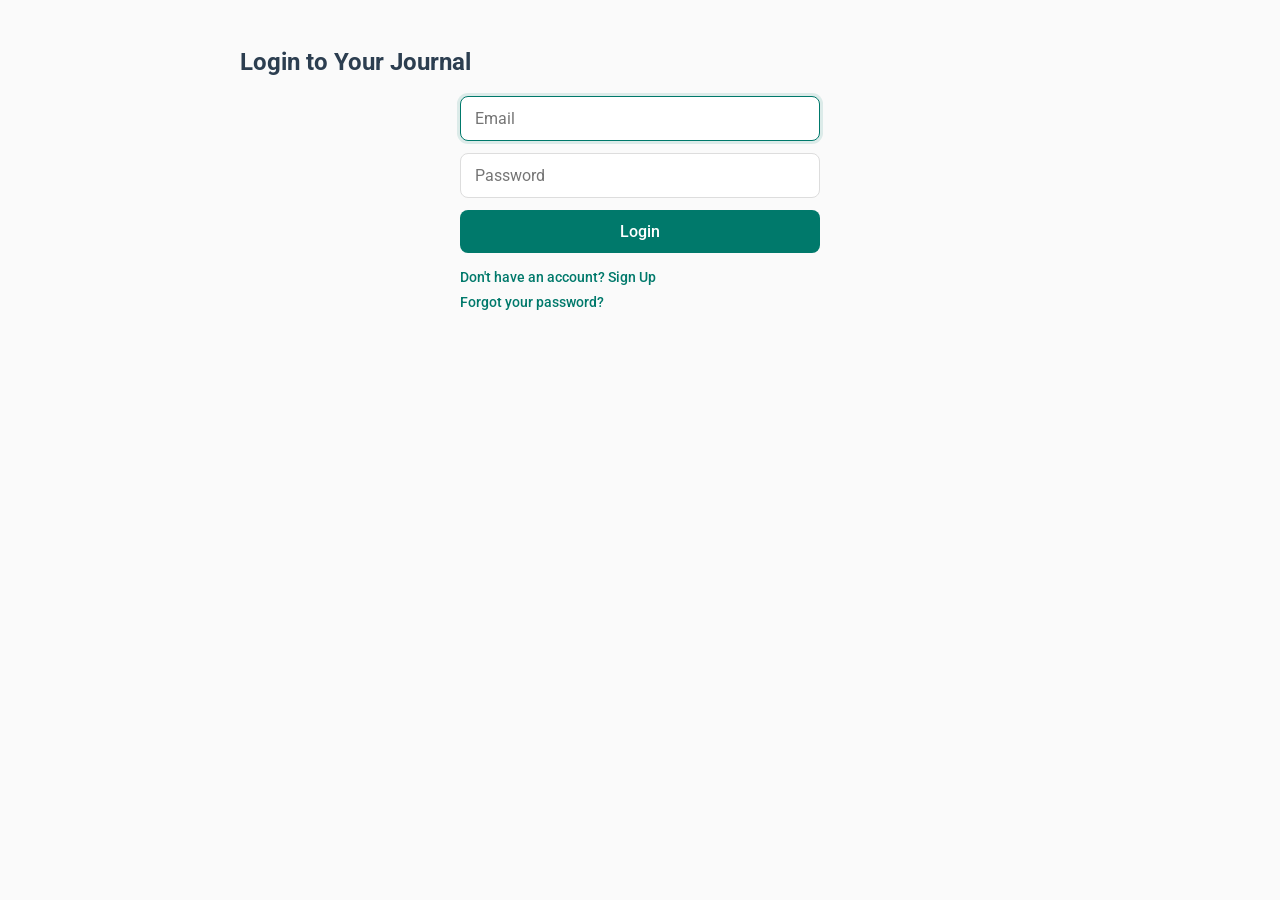
==== commit 3cd90d66: "docs: complete blueprint adoption + enrich with template operational sections Task 002 work (Restore" ====
--- a/my-webapp/public/login.html
+++ b/my-webapp/public/login.html
@@ -9,6 +9,11 @@
     <script defer src="/__/firebase/10.14.1/firebase-app-compat.js"></script>
     <script defer src="/__/firebase/10.14.1/firebase-auth-compat.js"></script>
     <script defer src="/__/firebase/init.js"></script>
+
+    <!-- Google Fonts -->
+    <link rel="preconnect" href="https://fonts.googleapis.com">
+    <link rel="preconnect" href="https://fonts.gstatic.com" crossorigin>
+    <link href="https://fonts.googleapis.com/css2?family=Roboto:wght@400;500;700&display=swap" rel="stylesheet">
 
     <!-- Link to CSS File -->
     <link rel="stylesheet" href="styles/style.css">
@@ -73,6 +78,7 @@
         function showError(msg) {
           errorMessage.textContent = msg;
           errorMessage.style.display = 'block';
+          errorMessage.style.color = 'red';
         }
 
         function hideError() {
--- a/my-webapp/public/styles/style.css
+++ b/my-webapp/public/styles/style.css
@@ -151,8 +151,6 @@
   background: #444;
 }
 
-
-
 h1 {
   font-size: 1.5rem;
   font-weight: 700;
@@ -182,7 +180,7 @@
 .tab {
   padding: 8px 12px;
   text-align: center;
-  background-color: hsl(var(--th), 40%, 82%);
+  background-color: var(--tab-bg, #dbd0c4);
   border-radius: 5px;
   cursor: pointer;
   color: #333;
@@ -197,27 +195,27 @@
 }
 
 .tab.active {
-  background-color: hsl(var(--th), 55%, 72%);
+  background-color: var(--tab-bg-active, #cbb49c) !important;
   color: #222;
   font-weight: 600;
 }
 
 .tab:hover {
-  background-color: hsl(var(--th), 45%, 76%);
+  background-color: var(--tab-bg-hover, #d0c2b3) !important;
 }
 
 body.dark-theme .tab {
-  background-color: hsl(var(--th), 30%, 20%);
+  background-color: var(--tab-bg, #3d3228);
   color: #e0e0e0;
 }
 
 body.dark-theme .tab.active {
-  background-color: hsl(var(--th), 45%, 28%);
+  background-color: var(--tab-bg-active, #4a3828) !important;
   color: #fff;
 }
 
 body.dark-theme .tab:hover {
-  background-color: hsl(var(--th), 35%, 25%);
+  background-color: var(--tab-bg-hover, #44382d) !important;
 }
 
 /* Trash Button Styles */
@@ -640,6 +638,11 @@
   color: white;
 }
 
+.edit-save-btn:disabled {
+  background: #80CBC4;
+  cursor: not-allowed;
+}
+
 .edit-cancel-btn {
   background: #ccc;
   color: #333;
